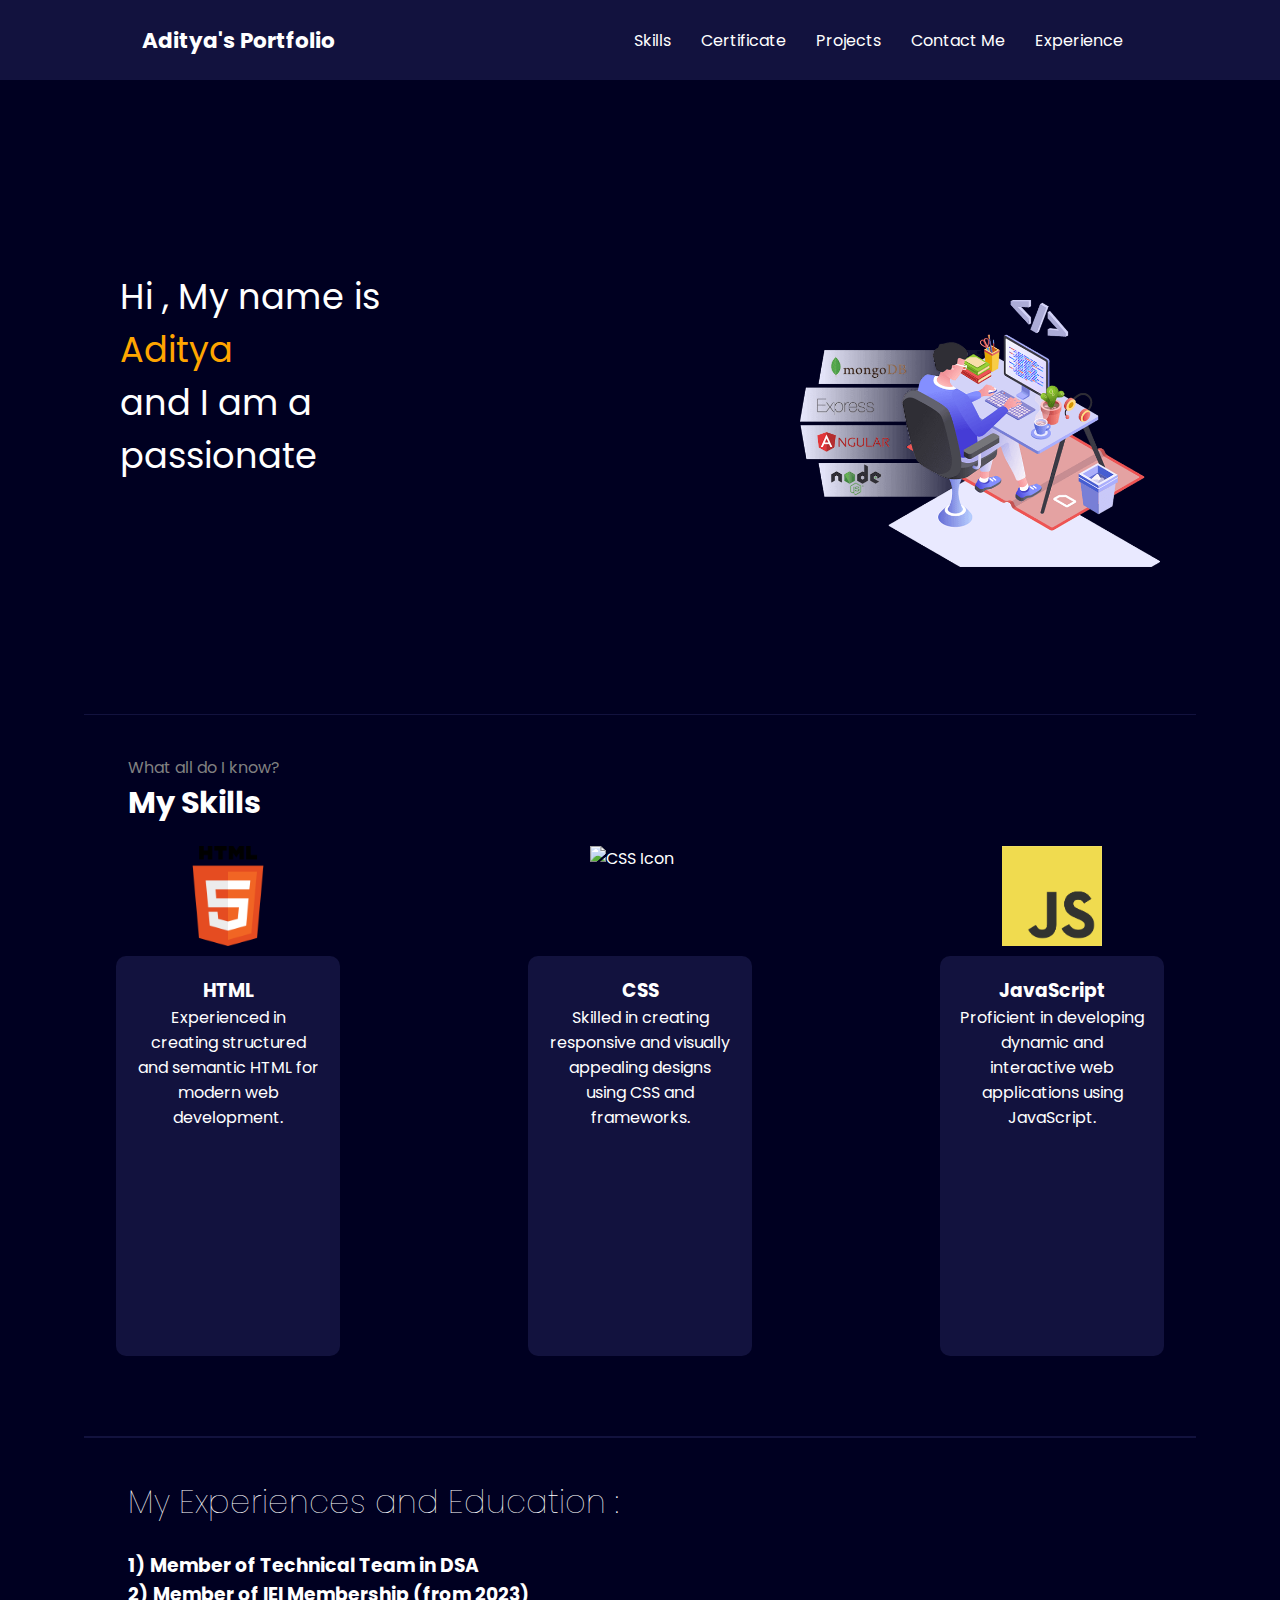
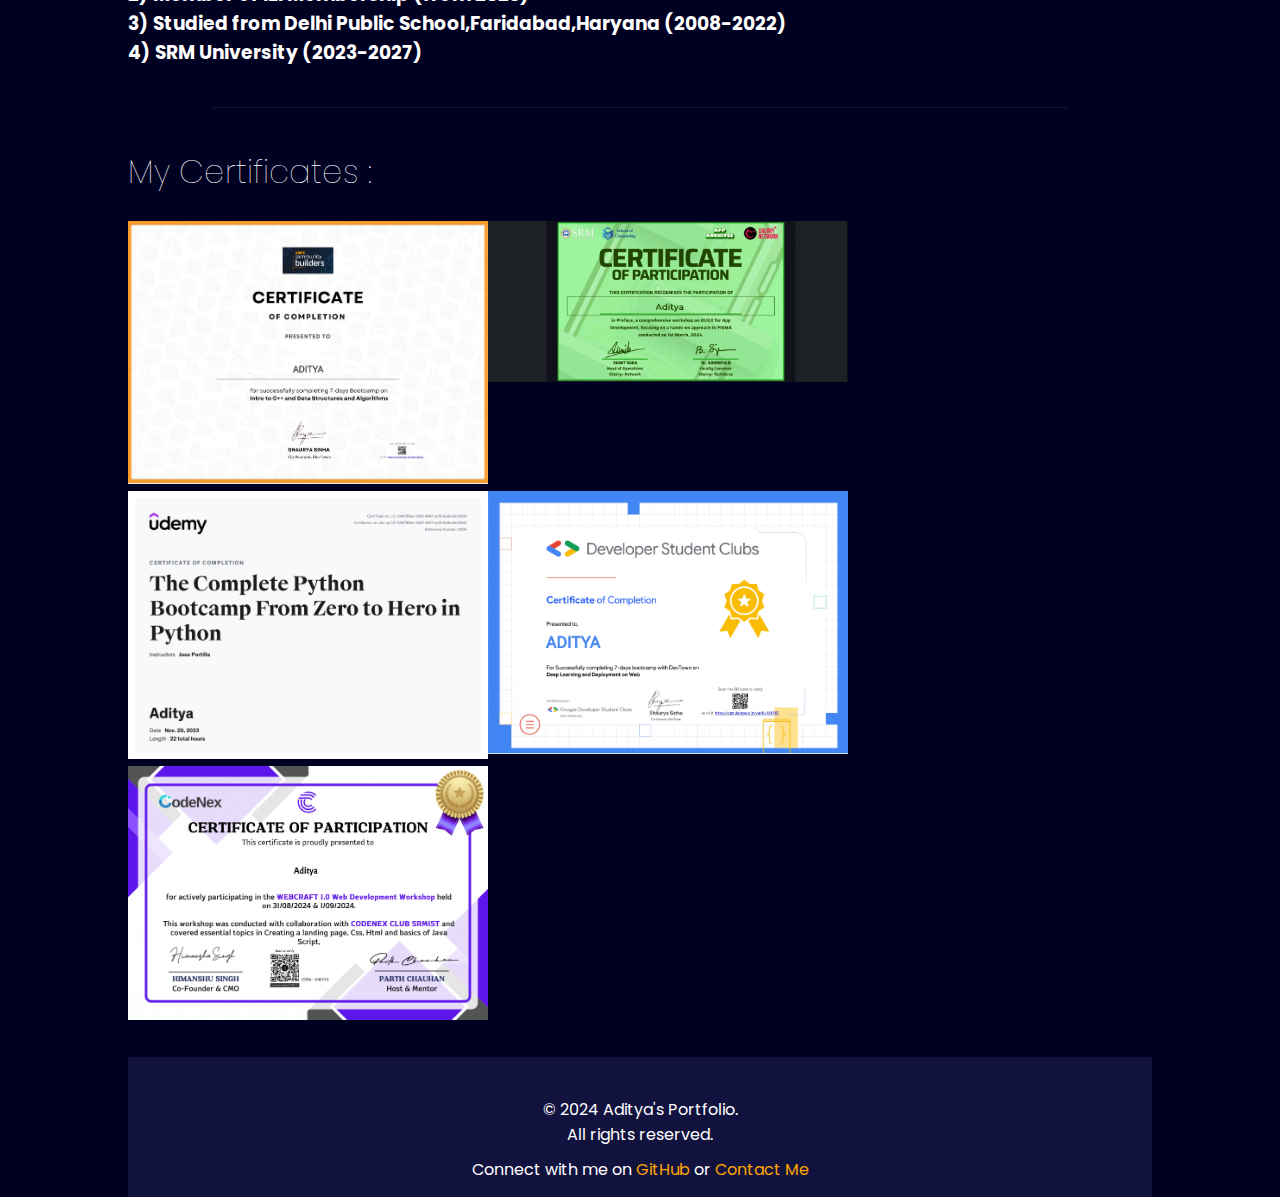
==== index.html @ 88243912 "Add files via upload" ====
<!DOCTYPE html>
<html lang="en">

<head>
    <meta charset="UTF-8">
    <meta name="viewport" content="width=device-width, initial-scale=1.0">
    <title>MY PORTFOLIO</title>
    <link rel="preconnect" href="https://fonts.googleapis.com">
    <link rel="preconnect" href="https://fonts.gstatic.com" crossorigin>
    <link
        href="https://fonts.googleapis.com/css2?family=Poppins:ital,wght@0,100;0,200;0,300;0,400;0,500;0,600;0,700;0,800;0,900;1,100;1,200;1,300;1,400;1,500;1,600;1,700;1,800&display=swap"
        rel="stylesheet">
    <link rel="stylesheet" href="styles.css"
</head>

<body>
    <header>
        <nav>
            <div class="left"><b>Aditya's Portfolio</b></div>
            <div class="right">
                <ul>
                    <li><a href="#secondSection">Skills</a></li>
                    <li><a href="#fourthSection" >Certificate</a></li>
                    <li><a href="https://github.com/adi8567" target="_blank">Projects</a></li>
                    <li><a href="contact.html" target="_blank">Contact Me</a></li>
                    <li><a href="#thirdSection">Experience</a></li>
                </ul>
            </div>
        </nav>
    </header>

    <main>
        <section id="firstSection" class="firstSection">
            <div class="leftSection">
                Hi , My name is <span>Aditya</span><br>
                and I am a passionate <span id="element"></span>
            </div>
            <span id="element"></span>
            <div class="rightSection">
                <img src="dev.png" alt="">
            </div>
        </section>
        <hr>
        <section id="secondSection" class="secondSection">
            <span class="text-gray">What all do I know?</span>
            <h1>My Skills</h1>

            <!-- Skill Icons and Boxes -->
            <div class="skills-container">
                <!-- HTML Skill -->
                <div class="skill-icon">
                    <img src="html.png" alt="HTML Icon">
                    <div class="skill-box">
                        <h3>HTML</h3>
                        <p>Experienced in creating structured and semantic HTML for modern web development.</p>
                    </div>
                </div>

                <!-- CSS Skill -->
                <div class="skill-icon">
                    <img src="https://static-00.iconduck.com/assets.00/css-3-icon-726x1024-610441pl.png" alt="CSS Icon">
                    <div class="skill-box">
                        <h3>CSS</h3>
                        <p>Skilled in creating responsive and visually appealing designs using CSS and frameworks.</p>
                    </div>
                </div>

                <!-- JavaScript Skill -->
                <div class="skill-icon">
                    <img src="js1.png" alt="JavaScript Icon">
                    <div class="skill-box">
                        <h3>JavaScript</h3>
                        <p>Proficient in developing dynamic and interactive web applications using JavaScript.</p>
            </div>
        </section>
        <hr>

        <section id="thirdSection" class="thirdSection">
            <!-- My experience-->
        </div class="experience">
        <h1>My Experiences and Education :</h1>
        <br>
        <h3>1) Member of Technical Team in DSA <br>
            2) Member of IEI Membership (from 2023)<br>
            3) Studied from Delhi Public School,Faridabad,Haryana (2008-2022)<br>
            4) SRM University (2023-2027)
        </h3>

    <hr>
    <section id="fourthSection" class="fourthSection"> <h1>My Certificates : </h1>
    <br>
        <section id = "certificate">
                <div>
                    <img class="cert1" src="AWS Certificate_page-0001.jpg" alt="">
                </div>
            
                <div>
                    <img class="cert2" src="Cherry + figma certificate.jpg" alt="">
                </div>
            
                <div>
                    <img class="cert3" src="Python Certificate_page-0001.jpg" alt="">
                </div>
            
                <div>
                    <img class="cert4" src="web dev.jpg" alt="">
                </div>

                <div>
                    <img class="cert5" src="Codenex.jpg" alt="">
                </div>
                </section>
        </section>

        <footer class="footer">
            <div class="footer-content">
                <p>&copy; 2024 Aditya's Portfolio.<br> All rights reserved.</p>
                <p>Connect with me on <a href="https://github.com/adi8567" target="_blank">GitHub</a> or <a href="contact.html" target="_blank">Contact Me</a></p>
            </div>
        </footer>
        
    </main>

    <script src="https://unpkg.com/typed.js@2.1.0/dist/typed.umd.js"></script>

    <script>
        var typed = new Typed('#element', {
            strings: ['<i>"Frontend Web Developer"</i>.',],
            typeSpeed: 45,
        });
    </script>
</body>
</html>
---- styles.css ----
* {
    margin: 0;
    padding: 0;
    box-sizing: border-box;
}

html {
    scroll-behavior: smooth;
}


body {
    background-color: rgb(0, 0, 33);
    color: white;
    font-family: 'Poppins', sans-serif;
    min-height: 100vh;
    display: flex;
    flex-direction: column;
}

nav {
    background-color: rgb(18, 18, 62);
    justify-content: space-around;
    display: flex;
    align-items: center;
    height: 80px;
    width: 100%;
    top: 0;
    z-index: 1000; /* Ensure the navbar stays above other elements */
}

nav ul {
    display: flex;
    justify-content: center;
}

nav ul li {
    list-style: none;
    margin: 0 15px;
}

nav ul li a {
    text-decoration: none;
    color: white;
}

nav ul li a:hover {
    color: orange;
    font-size: 1.01rem;
}

.left {
    font-size: 1.35rem;
}

.firstSection {
    display: flex;
    justify-content: space-around;
    flex-wrap: wrap; /* Adjust layout on smaller screens */
    margin: 120px 40px 40px; /* Add margin-top to prevent overlapping with navbar */
}

.firstSection div {
    width: 30%;
}

.leftSection {
    margin: 70px 0;
    font-size: 2.2rem;
}

.rightSection img {
    width: 100%; /* Set to 100% for responsiveness */
    max-width: 500px; /* Set a max width to prevent image from getting too large */
    margin: 100px 0;
}

span {
    color: #ffa500;
}

#element {
    color: #ffa500;
}

/* Second Section */
.secondSection {
    max-width: 80vw;
    margin: auto;
    height: auto; /* Allow flexible height */
    padding-bottom: 40px;
}

hr {
    border: 0;
    background: rgb(18, 18, 62);
    height: 1.5px;
    margin: 40px 84px;
}

.text-gray {
    color: gray;
}

.secondSection h1 {
    font-size: 1.9rem;
}

.skills-container {
    display: flex;
    justify-content: space-around;
    flex-wrap: wrap; /* Make items wrap on smaller screens */
    margin-top: 20px;
}

.skill-icon {
    display: flex;
    flex-direction: column;
    align-items: center;
    justify-content: center;
    max-width: 200px;
}

.skill-icon img {
    width: 100px;
    height: 100px;
    margin-bottom: 10px;
}

.skill-box {
    width: 100%; /* Adjust width */
    max-width: 400px;
    height: auto; /* Allow flexible height */
    background-color: rgb(18, 18, 62);
    color: white;
    padding: 20px;
    text-align: center;
    border-radius: 10px;
    transition: transform 0.3s;
}

.skill-box:hover {
    transform: scale(1.05);
    background-color: rgb(30, 30, 100);
}

/* Footer */
.foot, .footer {
    background-color: rgb(18, 18, 62);
    color: white;
    text-align: center;
}

.footer {
    margin : 30px 0 0 0;
    padding: 30px;
    height: 140px; /* Let height be auto for responsive */
}

.footer-content p {
    margin: 10px 0;
}

.footer a {
    color: #ffa500;
    text-decoration: none;
}

.footer a:hover {
    text-decoration: underline;
}

/* Third Section */
.thirdSection {
    max-width: 80vw;
    margin: auto;
    height: auto;
}

.thirdSection h2 {
    font-size: 1.5rem;
}

.thirdSection h1 {
    font-weight: lighter;
}

.images {
    display: flex;
    align-items: center;
    flex-wrap: wrap; /* Allow image wrapping on small screens */
}

#certificate {
    display: flex;
    flex-wrap: wrap;
    align-content: space-evenly;
}

.cert1, .cert2, .cert3, .cert4, .cert5 {
    height: auto;
    width: 100%;
    max-width: 360px;
    margin: auto;
}

/* Media Queries for Responsiveness */

@media screen and (min-width: 1024px) {
    .firstSection div {
        width: 30%;
    }

    .skills-container {
        justify-content: space-between;
    }

    .skill-box {
        width: 112%;
        height: 400px;
    }
}

/* Medium screens like tablets */
@media screen and (max-width: 768px) {
    .firstSection div {
        width: 45%;
    }

    .leftSection {
        font-size: 1.8rem;
    }

    .secondSection h1 {
        font-size: 1.6rem;
    }

    .skill-box {
        width: 100%;
        height: auto;
    }

    nav ul li {
        margin: 0 10px;
    }
}

/* Small screens like phones */
@media screen and (max-width: 480px) {
    nav ul {
        flex-direction: column;
        padding: 0;
        padding-top: 187px;
    }

    nav ul li {
        margin: 10px 0;
    }

    .left {
        font-size: 1.2rem;
    }

    .leftSection {
        font-size: 1.5rem;
        text-align: center;
    }

    .skills-container {
        flex-direction: column;
        align-items: center;
    }

    .skill-box {
        width: 90%;
        margin-bottom: 20px;
    }

    .thirdSection h2, .thirdSection h1 {
        text-align: center;
    }

    .cert1, .cert2, .cert3, .cert4, .cert5 {
        width: 100%;
    }
}
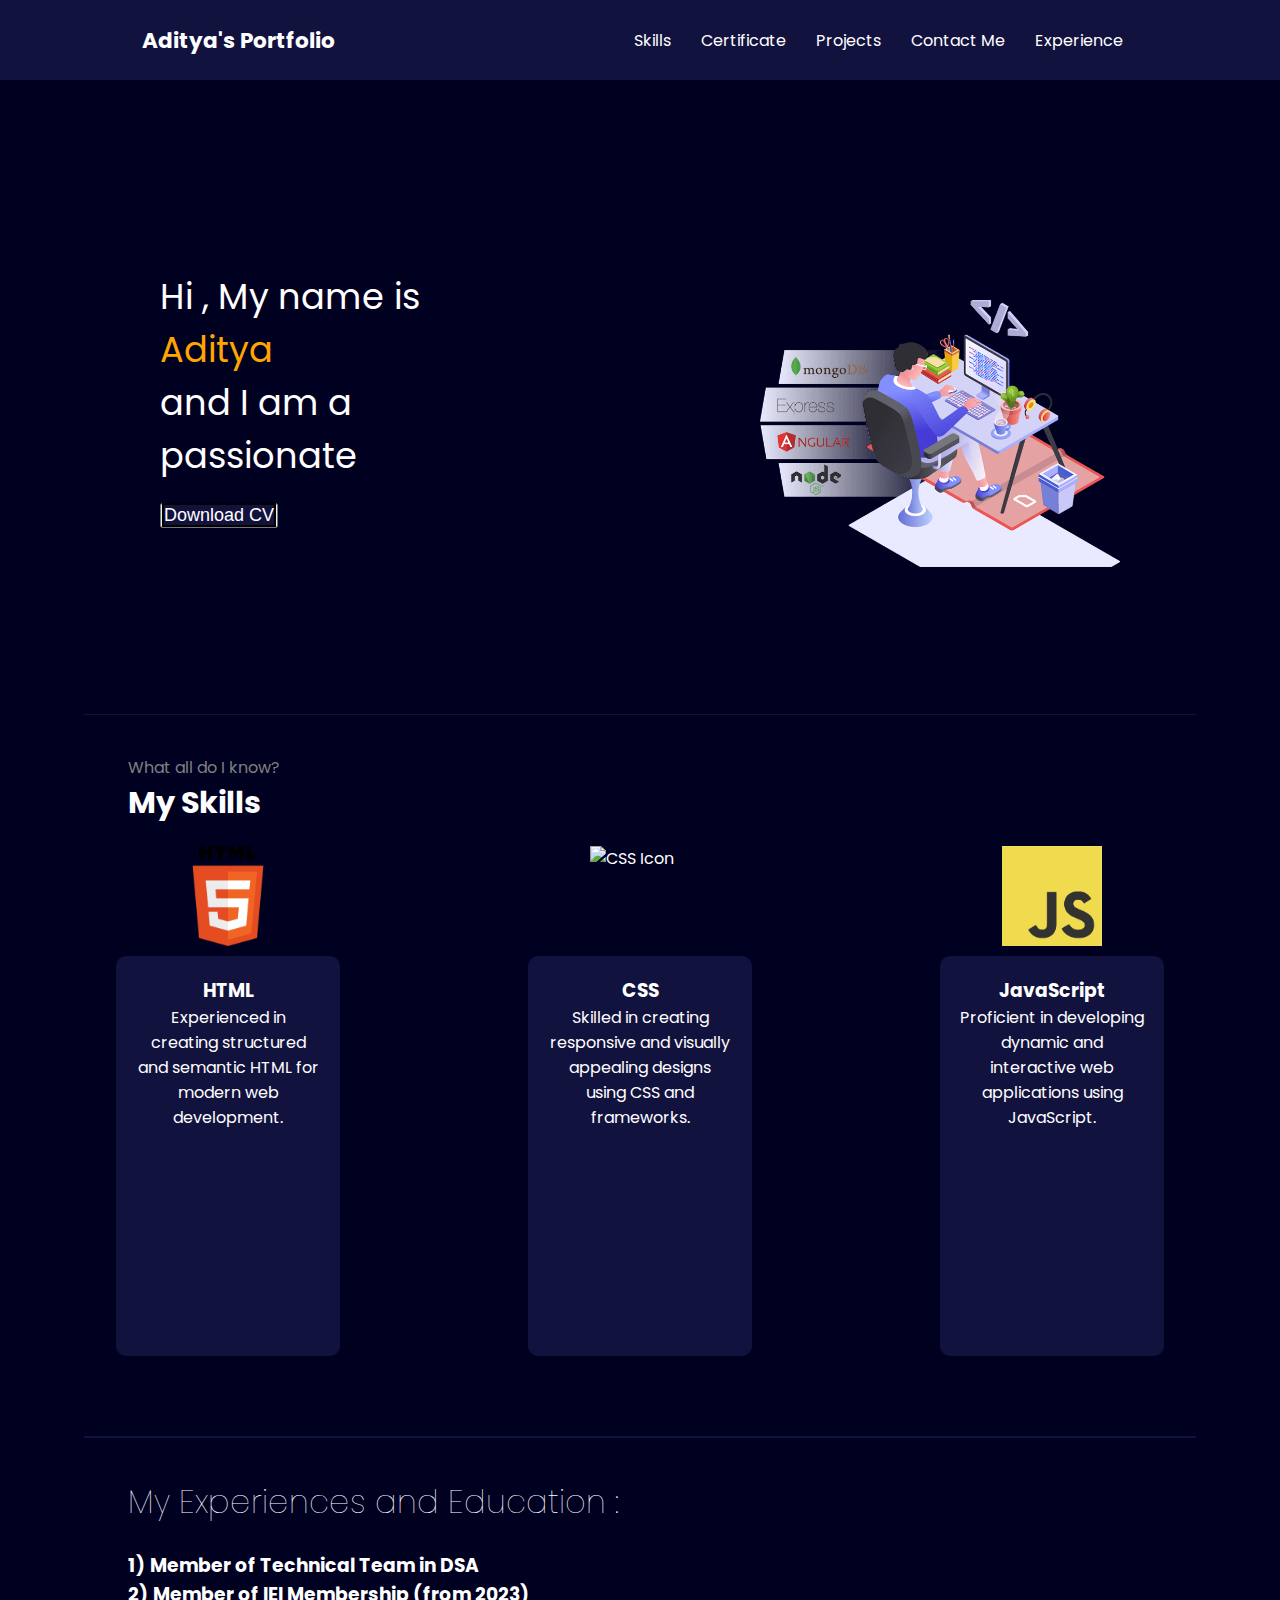
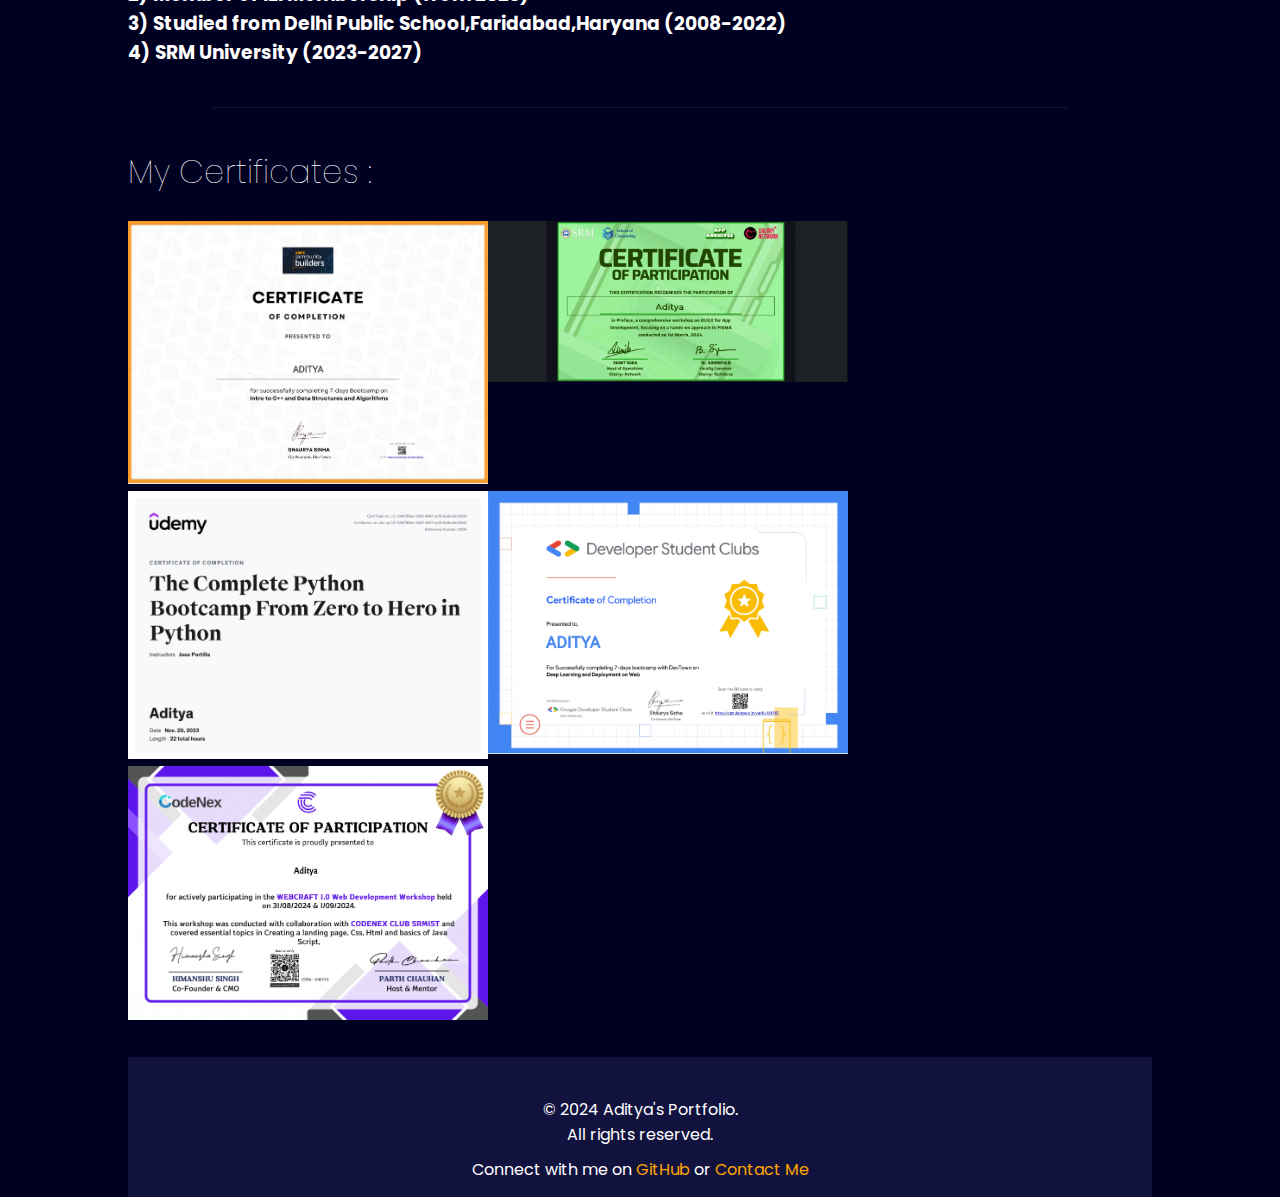
==== commit 5e18119f: "Update index.html" ====
--- a/index.html
+++ b/index.html
@@ -33,9 +33,10 @@
         <section id="firstSection" class="firstSection">
             <div class="leftSection">
                 Hi , My name is <span>Aditya</span><br>
-                and I am a passionate <span id="element"></span>
+                and I am a passionate <span id="element"></span><br>
+                    <button id="b1"><a href="Aditya Resume_page-0001.jpg" target="_blank">Download CV</a></button>
             </div>
-            <span id="element"></span>
+    
             <div class="rightSection">
                 <img src="dev.png" alt="">
             </div>
@@ -118,7 +119,6 @@
                 <p>Connect with me on <a href="https://github.com/adi8567" target="_blank">GitHub</a> or <a href="contact.html" target="_blank">Contact Me</a></p>
             </div>
         </footer>
-        
     </main>
 
     <script src="https://unpkg.com/typed.js@2.1.0/dist/typed.umd.js"></script>
@@ -130,4 +130,4 @@
         });
     </script>
 </body>
-</html>+</html>
--- a/styles.css
+++ b/styles.css
@@ -17,17 +17,18 @@
     display: flex;
     flex-direction: column;
 }
-
-nav {
-    background-color: rgb(18, 18, 62);
-    justify-content: space-around;
-    display: flex;
-    align-items: center;
-    height: 80px;
-    width: 100%;
-    top: 0;
-    z-index: 1000; /* Ensure the navbar stays above other elements */
-}
+  nav {
+        background-color: rgb(18, 18, 62);
+        justify-content: space-around;
+        display: flex;
+        align-items: center;
+        height: 80px;
+        width: 100%;
+        /* Ensure the navbar is always at the top */
+        top: 0;
+        z-index: 1000; /* Higher z-index to stay above other elements */
+    }
+
 
 nav ul {
     display: flex;
@@ -42,6 +43,7 @@
 nav ul li a {
     text-decoration: none;
     color: white;
+    cursor: pointer; /* Add this */
 }
 
 nav ul li a:hover {
@@ -204,6 +206,18 @@
     margin: auto;
 }
 
+.b1{
+    border: 2px solid black;
+    border-radius: 20px;
+}
+
+button a{
+    border:2px solid black;
+    color:white;
+    background-color: rgb(18, 18, 62);
+    text-decoration: none;
+    font-size: large;
+}
 /* Media Queries for Responsiveness */
 
 @media screen and (min-width: 1024px) {
@@ -246,11 +260,11 @@
 }
 
 /* Small screens like phones */
-@media screen and (max-width: 480px) {
-    nav ul {
-        flex-direction: column;
-        padding: 0;
-        padding-top: 187px;
+@media screen and (max-width: 768px) {
+    .nav ul {
+        padding-top: 106px;
+        display: block;
+        justify-content: center;
     }
 
     nav ul li {
@@ -284,3 +298,39 @@
         width: 100%;
     }
 }
+
+#feedback {
+    align-items: center;
+    padding: 20px;
+    display:block
+}
+
+#feedbackForm {
+    width: 100%;
+    max-width: 400px; /* Limit the width on larger screens */
+}
+
+#feedbackForm input , #feedbackForm textarea {
+    width: 100%;
+    margin-bottom: 15px; /* Add space between elements */
+    padding: 10px;
+    border-radius: 5px;
+    border: 1px solid #ccc;
+    font-size: 16px;
+}
+
+#feedbackForm button {
+    padding: 10px;
+    background-color: #28a745;
+    color: white;
+    border: none;
+    border-radius: 5px;
+    cursor: pointer;
+    font-size: 16px;
+}
+
+#feedbackForm button:hover {
+    background-color: #218838;
+}
+
+
